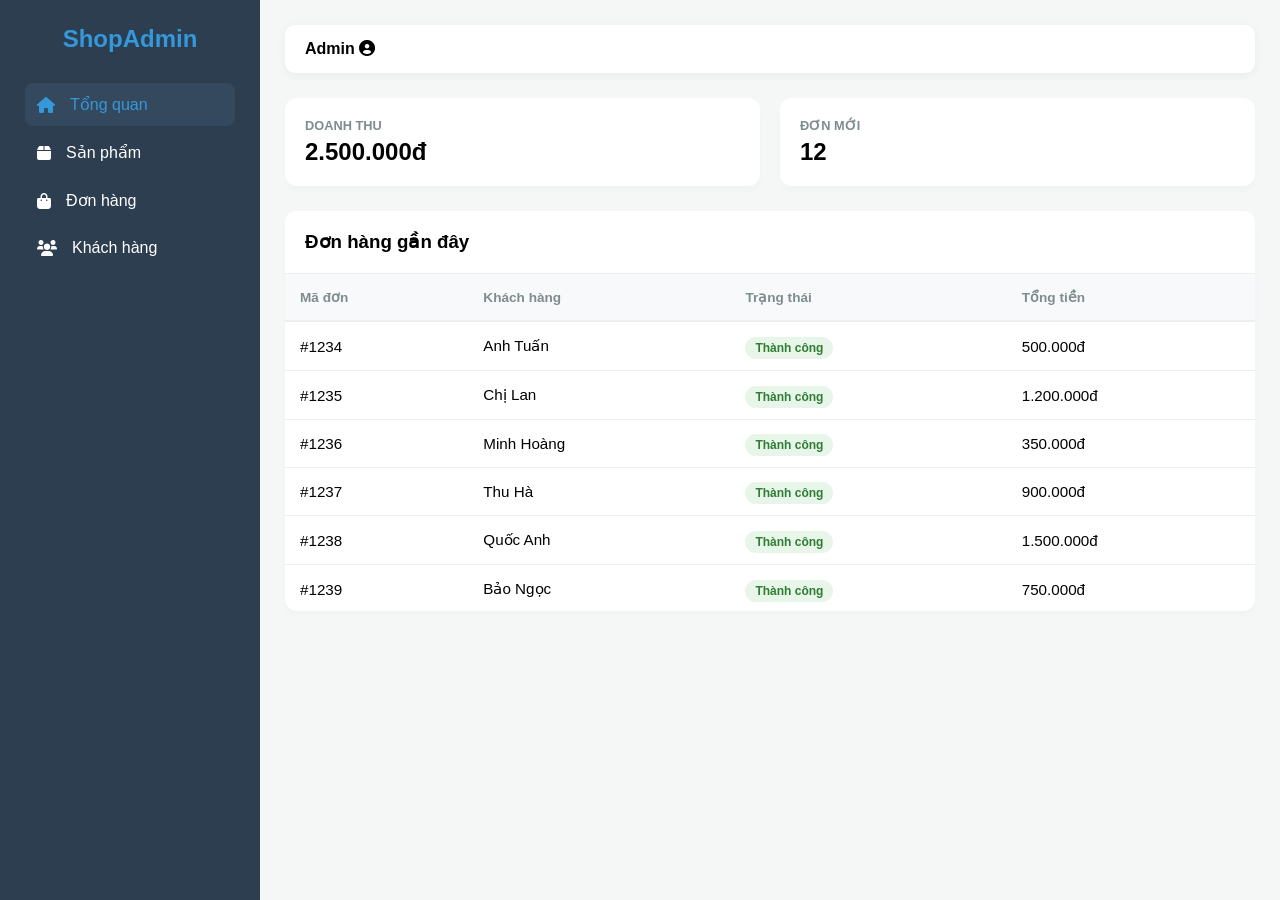
==== app/index.html @ 5c69fbc1 "Initial commit" ====
<!DOCTYPE html>
<html lang="vi">
<head>
  <meta charset="UTF-8">
  <meta name="viewport" content="width=device-width, initial-scale=1.0">
  <title>Quản Lý Cửa Hàng - Fixed Header Table</title>
  <link rel="stylesheet" href="https://cdnjs.cloudflare.com/ajax/libs/font-awesome/6.0.0/css/all.min.css">
  <style>
      :root {
          --primary-color: #3498db;
          --dark-color: #2c3e50;
          --bg-color: #f4f7f6;
          --white: #ffffff;
          --sidebar-width: 260px;
      }

      * { margin: 0; padding: 0; box-sizing: border-box; font-family: 'Segoe UI', sans-serif; }
      body { background-color: var(--bg-color); overflow-x: hidden; }

      .container { display: flex; min-height: 100vh; }

      /* Sidebar */
      .sidebar {
          width: var(--sidebar-width); background: var(--dark-color); color: white;
          padding: 25px; position: fixed; height: 100vh; left: 0; z-index: 1000; transition: 0.3s;
      }
      .sidebar h2 { margin-bottom: 30px; text-align: center; color: var(--primary-color); }
      .sidebar ul { list-style: none; }
      .sidebar ul li { padding: 12px; cursor: pointer; border-radius: 8px; margin-bottom: 5px; display: flex; align-items: center; }
      .sidebar ul li i { margin-right: 15px; }
      .sidebar ul li.active { background: #34495e; color: var(--primary-color); }

      /* Main Content */
      .main-content { flex: 1; margin-left: var(--sidebar-width); padding: 25px; width: 100%; transition: 0.3s; }

      header {
          display: flex; justify-content: space-between; align-items: center;
          background: var(--white); padding: 15px 20px; border-radius: 10px; margin-bottom: 25px;
          box-shadow: 0 2px 10px rgba(0,0,0,0.05);
      }

      .menu-btn { display: none; background: none; border: none; font-size: 1.4rem; cursor: pointer; }

      /* Stats Grid */
      .stats { display: grid; grid-template-columns: repeat(auto-fit, minmax(200px, 1fr)); gap: 20px; margin-bottom: 25px; }
      .card { background: var(--white); padding: 20px; border-radius: 12px; box-shadow: 0 4px 6px rgba(0,0,0,0.02); }
      .card h3 { font-size: 0.8rem; color: #7f8c8d; text-transform: uppercase; }
      .card p { font-size: 1.5rem; font-weight: bold; margin-top: 5px; }

      /* --- PHẦN FIX: TABLE CONTAINER --- */
      .table-section {
          background: var(--white);
          border-radius: 12px;
          box-shadow: 0 4px 6px rgba(0,0,0,0.02);
          display: flex;
          flex-direction: column;
          max-height: 400px; /* Giới hạn chiều cao để thấy hiệu ứng cuộn */
      }

      .table-title {
          padding: 20px;
          background: var(--white);
          border-radius: 12px 12px 0 0;
          border-bottom: 1px solid #eee;
          position: sticky;
          top: 0;
          z-index: 10;
      }

      .table-wrapper {
          overflow-y: auto; /* Cuộn dọc cho dữ liệu */
          overflow-x: auto; /* Cuộn ngang cho mobile */
          flex: 1;
      }

      table { width: 100%; border-collapse: collapse; min-width: 600px; }

      /* Sticky Header cho Table */
      thead th {
          position: sticky;
          top: 0; /* Dính vào top của table-wrapper */
          background: #f8f9fa;
          z-index: 5;
          padding: 15px;
          text-align: left;
          color: #7f8c8d;
          font-size: 0.85rem;
          border-bottom: 2px solid #eee;
      }

      td { padding: 15px; border-bottom: 1px solid #eee; font-size: 0.95rem; }
      .status { padding: 4px 10px; border-radius: 20px; font-size: 0.75rem; background: #e8f5e9; color: #2e7d32; font-weight: bold; }

      /* Mobile Responsive */
      @media (max-width: 992px) {
          .sidebar { left: -100%; }
          .sidebar.active { left: 0; }
          .main-content { margin-left: 0; }
          .menu-btn { display: block; }
      }

      @media (max-width: 600px) {
          .stats { grid-template-columns: repeat(2, 1fr); }
          .table-section { max-height: 500px; } /* Tăng chiều cao trên mobile */
      }

      .overlay { display: none; position: fixed; top: 0; left: 0; width: 100%; height: 100%; background: rgba(0,0,0,0.5); z-index: 999; }
      .overlay.active { display: block; }
  </style>
</head>
<body>

<div class="overlay" id="overlay"></div>

<div class="container">
  <aside class="sidebar" id="sidebar">
    <h2>ShopAdmin</h2>
    <ul>
      <li class="active"><i class="fas fa-home"></i> Tổng quan</li>
      <li><i class="fas fa-box"></i> Sản phẩm</li>
      <li><i class="fas fa-shopping-bag"></i> Đơn hàng</li>
      <li><i class="fas fa-users"></i> Khách hàng</li>
    </ul>
  </aside>

  <main class="main-content">
    <header>
      <button class="menu-btn" id="menuToggle"><i class="fas fa-bars"></i></button>
      <div class="user"><strong>Admin</strong> <i class="fas fa-user-circle"></i></div>
    </header>

    <section class="stats">
      <div class="card"><h3>Doanh thu</h3><p>2.500.000đ</p></div>
      <div class="card"><h3>Đơn mới</h3><p>12</p></div>
    </section>

    <section class="table-section">
      <div class="table-title">
        <h3>Đơn hàng gần đây</h3>
      </div>
      <div class="table-wrapper">
        <table>
          <thead>
          <tr>
            <th>Mã đơn</th>
            <th>Khách hàng</th>
            <th>Trạng thái</th>
            <th>Tổng tiền</th>
          </tr>
          </thead>
          <tbody>
          <tr><td>#1234</td><td>Anh Tuấn</td><td><span class="status">Thành công</span></td><td>500.000đ</td></tr>
          <tr><td>#1235</td><td>Chị Lan</td><td><span class="status">Thành công</span></td><td>1.200.000đ</td></tr>
          <tr><td>#1236</td><td>Minh Hoàng</td><td><span class="status">Thành công</span></td><td>350.000đ</td></tr>
          <tr><td>#1237</td><td>Thu Hà</td><td><span class="status">Thành công</span></td><td>900.000đ</td></tr>
          <tr><td>#1238</td><td>Quốc Anh</td><td><span class="status">Thành công</span></td><td>1.500.000đ</td></tr>
          <tr><td>#1239</td><td>Bảo Ngọc</td><td><span class="status">Thành công</span></td><td>750.000đ</td></tr>
          <tr><td>#1240</td><td>Hữu Thắng</td><td><span class="status">Thành công</span></td><td>2.100.000đ</td></tr>
          <tr><td>#1241</td><td>Thanh Trúc</td><td><span class="status">Thành công</span></td><td>480.000đ</td></tr>
          </tbody>
        </table>
      </div>
    </section>
  </main>
</div>

<script>
  const menuToggle = document.getElementById('menuToggle');
  const sidebar = document.getElementById('sidebar');
  const overlay = document.getElementById('overlay');

  function toggleMenu() {
    sidebar.classList.toggle('active');
    overlay.classList.toggle('active');
  }

  menuToggle.addEventListener('click', toggleMenu);
  overlay.addEventListener('click', toggleMenu);
</script>
</body>
</html>
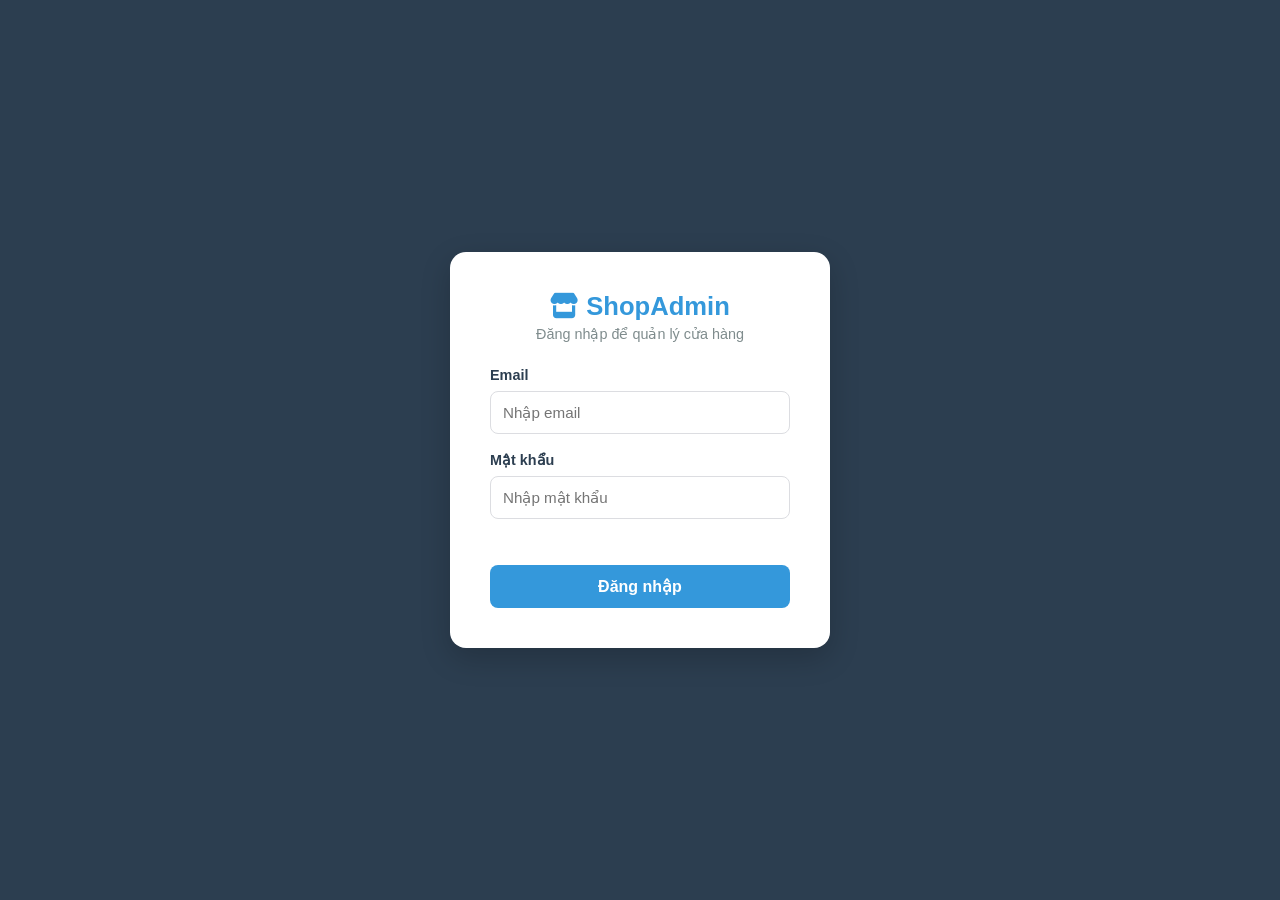
==== commit e9bee322: "Add login and customer" ====
--- a/app/index.html
+++ b/app/index.html
@@ -1,137 +1,31 @@
 <!DOCTYPE html>
 <html lang="vi">
 <head>
-  <meta charset="UTF-8">
-  <meta name="viewport" content="width=device-width, initial-scale=1.0">
-  <title>Quản Lý Cửa Hàng - Fixed Header Table</title>
-  <link rel="stylesheet" href="https://cdnjs.cloudflare.com/ajax/libs/font-awesome/6.0.0/css/all.min.css">
-  <style>
-      :root {
-          --primary-color: #3498db;
-          --dark-color: #2c3e50;
-          --bg-color: #f4f7f6;
-          --white: #ffffff;
-          --sidebar-width: 260px;
-      }
-
-      * { margin: 0; padding: 0; box-sizing: border-box; font-family: 'Segoe UI', sans-serif; }
-      body { background-color: var(--bg-color); overflow-x: hidden; }
-
-      .container { display: flex; min-height: 100vh; }
-
-      /* Sidebar */
-      .sidebar {
-          width: var(--sidebar-width); background: var(--dark-color); color: white;
-          padding: 25px; position: fixed; height: 100vh; left: 0; z-index: 1000; transition: 0.3s;
-      }
-      .sidebar h2 { margin-bottom: 30px; text-align: center; color: var(--primary-color); }
-      .sidebar ul { list-style: none; }
-      .sidebar ul li { padding: 12px; cursor: pointer; border-radius: 8px; margin-bottom: 5px; display: flex; align-items: center; }
-      .sidebar ul li i { margin-right: 15px; }
-      .sidebar ul li.active { background: #34495e; color: var(--primary-color); }
-
-      /* Main Content */
-      .main-content { flex: 1; margin-left: var(--sidebar-width); padding: 25px; width: 100%; transition: 0.3s; }
-
-      header {
-          display: flex; justify-content: space-between; align-items: center;
-          background: var(--white); padding: 15px 20px; border-radius: 10px; margin-bottom: 25px;
-          box-shadow: 0 2px 10px rgba(0,0,0,0.05);
-      }
-
-      .menu-btn { display: none; background: none; border: none; font-size: 1.4rem; cursor: pointer; }
-
-      /* Stats Grid */
-      .stats { display: grid; grid-template-columns: repeat(auto-fit, minmax(200px, 1fr)); gap: 20px; margin-bottom: 25px; }
-      .card { background: var(--white); padding: 20px; border-radius: 12px; box-shadow: 0 4px 6px rgba(0,0,0,0.02); }
-      .card h3 { font-size: 0.8rem; color: #7f8c8d; text-transform: uppercase; }
-      .card p { font-size: 1.5rem; font-weight: bold; margin-top: 5px; }
-
-      /* --- PHẦN FIX: TABLE CONTAINER --- */
-      .table-section {
-          background: var(--white);
-          border-radius: 12px;
-          box-shadow: 0 4px 6px rgba(0,0,0,0.02);
-          display: flex;
-          flex-direction: column;
-          max-height: 400px; /* Giới hạn chiều cao để thấy hiệu ứng cuộn */
-      }
-
-      .table-title {
-          padding: 20px;
-          background: var(--white);
-          border-radius: 12px 12px 0 0;
-          border-bottom: 1px solid #eee;
-          position: sticky;
-          top: 0;
-          z-index: 10;
-      }
-
-      .table-wrapper {
-          overflow-y: auto; /* Cuộn dọc cho dữ liệu */
-          overflow-x: auto; /* Cuộn ngang cho mobile */
-          flex: 1;
-      }
-
-      table { width: 100%; border-collapse: collapse; min-width: 600px; }
-
-      /* Sticky Header cho Table */
-      thead th {
-          position: sticky;
-          top: 0; /* Dính vào top của table-wrapper */
-          background: #f8f9fa;
-          z-index: 5;
-          padding: 15px;
-          text-align: left;
-          color: #7f8c8d;
-          font-size: 0.85rem;
-          border-bottom: 2px solid #eee;
-      }
-
-      td { padding: 15px; border-bottom: 1px solid #eee; font-size: 0.95rem; }
-      .status { padding: 4px 10px; border-radius: 20px; font-size: 0.75rem; background: #e8f5e9; color: #2e7d32; font-weight: bold; }
-
-      /* Mobile Responsive */
-      @media (max-width: 992px) {
-          .sidebar { left: -100%; }
-          .sidebar.active { left: 0; }
-          .main-content { margin-left: 0; }
-          .menu-btn { display: block; }
-      }
-
-      @media (max-width: 600px) {
-          .stats { grid-template-columns: repeat(2, 1fr); }
-          .table-section { max-height: 500px; } /* Tăng chiều cao trên mobile */
-      }
-
-      .overlay { display: none; position: fixed; top: 0; left: 0; width: 100%; height: 100%; background: rgba(0,0,0,0.5); z-index: 999; }
-      .overlay.active { display: block; }
-  </style>
+  <meta charset="UTF-8" />
+  <meta name="viewport" content="width=device-width, initial-scale=1.0" />
+  <title>Tổng quan | ShopAdmin</title>
+  <link rel="stylesheet" href="https://cdnjs.cloudflare.com/ajax/libs/font-awesome/6.0.0/css/all.min.css" />
+  <link rel="stylesheet" href="style.css" />
 </head>
 <body>
 
 <div class="overlay" id="overlay"></div>
 
 <div class="container">
-  <aside class="sidebar" id="sidebar">
-    <h2>ShopAdmin</h2>
-    <ul>
-      <li class="active"><i class="fas fa-home"></i> Tổng quan</li>
-      <li><i class="fas fa-box"></i> Sản phẩm</li>
-      <li><i class="fas fa-shopping-bag"></i> Đơn hàng</li>
-      <li><i class="fas fa-users"></i> Khách hàng</li>
-    </ul>
-  </aside>
+  <div id="sidebar-placeholder"></div>
 
   <main class="main-content">
     <header>
       <button class="menu-btn" id="menuToggle"><i class="fas fa-bars"></i></button>
+      <h2 style="margin:0;">Tổng quan</h2>
       <div class="user"><strong>Admin</strong> <i class="fas fa-user-circle"></i></div>
     </header>
 
     <section class="stats">
-      <div class="card"><h3>Doanh thu</h3><p>2.500.000đ</p></div>
-      <div class="card"><h3>Đơn mới</h3><p>12</p></div>
+      <div class="card"><h3>Tổng sản phẩm</h3><p id="statProducts">--</p></div>
+      <div class="card"><h3>Tổng khách hàng</h3><p id="statCustomers">--</p></div>
+      <div class="card"><h3>Tổng đơn hàng</h3><p id="statOrders">--</p></div>
+      <div class="card"><h3>Doanh thu (đơn hoàn thành)</h3><p id="statRevenue">--</p></div>
     </section>
 
     <section class="table-section">
@@ -148,15 +42,8 @@
             <th>Tổng tiền</th>
           </tr>
           </thead>
-          <tbody>
-          <tr><td>#1234</td><td>Anh Tuấn</td><td><span class="status">Thành công</span></td><td>500.000đ</td></tr>
-          <tr><td>#1235</td><td>Chị Lan</td><td><span class="status">Thành công</span></td><td>1.200.000đ</td></tr>
-          <tr><td>#1236</td><td>Minh Hoàng</td><td><span class="status">Thành công</span></td><td>350.000đ</td></tr>
-          <tr><td>#1237</td><td>Thu Hà</td><td><span class="status">Thành công</span></td><td>900.000đ</td></tr>
-          <tr><td>#1238</td><td>Quốc Anh</td><td><span class="status">Thành công</span></td><td>1.500.000đ</td></tr>
-          <tr><td>#1239</td><td>Bảo Ngọc</td><td><span class="status">Thành công</span></td><td>750.000đ</td></tr>
-          <tr><td>#1240</td><td>Hữu Thắng</td><td><span class="status">Thành công</span></td><td>2.100.000đ</td></tr>
-          <tr><td>#1241</td><td>Thanh Trúc</td><td><span class="status">Thành công</span></td><td>480.000đ</td></tr>
+          <tbody id="recentOrdersBody">
+          <tr><td colspan="4" class="loading-state">Đang tải dữ liệu...</td></tr>
           </tbody>
         </table>
       </div>
@@ -164,18 +51,9 @@
   </main>
 </div>
 
-<script>
-  const menuToggle = document.getElementById('menuToggle');
-  const sidebar = document.getElementById('sidebar');
-  const overlay = document.getElementById('overlay');
-
-  function toggleMenu() {
-    sidebar.classList.toggle('active');
-    overlay.classList.toggle('active');
-  }
-
-  menuToggle.addEventListener('click', toggleMenu);
-  overlay.addEventListener('click', toggleMenu);
-</script>
+<script src="auth.js"></script>
+<script src="api.js"></script>
+<script src="sidebar.js"></script>
+<script src="dashboard.js"></script>
 </body>
 </html>
--- a/app/style.css
+++ b/app/style.css
@@ -0,0 +1,106 @@
+:root {
+    --primary-color: #3498db;
+    --dark-color: #2c3e50;
+    --bg-color: #f4f7f6;
+    --success: #27ae60;
+    --danger: #e74c3c;
+    --warning: #f1c40f;
+}
+
+* { margin: 0; padding: 0; box-sizing: border-box; font-family: 'Segoe UI', sans-serif; }
+body { background-color: var(--bg-color); }
+
+.container { display: flex; min-height: 100vh; }
+
+/* Sidebar tương tự Home */
+.sidebar { width: 260px; background: var(--dark-color); color: white; padding: 25px; transition: 0.3s; }
+.sidebar h2 { margin-bottom: 40px; text-align: center; color: var(--primary-color); letter-spacing: 1px; }
+.sidebar ul { list-style: none; }
+.sidebar ul li { padding: 15px; cursor: pointer; border-radius: 8px; margin-bottom: 5px; transition: 0.3s; color: #ecf0f1; }
+.sidebar ul li:hover, .sidebar ul li.active { background: #34495e; color: var(--primary-color); }
+.sidebar ul li i { margin-right: 12px; width: 20px; }
+
+/* Main Area */
+.main-content { flex: 1; padding: 30px; }
+header {
+    display: flex; justify-content: space-between; align-items: center;
+    background: white; padding: 15px 25px; border-radius: 12px; margin-bottom: 30px;
+    box-shadow: 0 2px 10px rgba(0,0,0,0.05);
+}
+
+.search-bar input { padding: 10px 20px; width: 350px; border: 1px solid #ddd; border-radius: 25px; outline: none; }
+
+/* Stats */
+.stats { display: grid; grid-template-columns: repeat(3, 1fr); gap: 20px; margin-bottom: 30px; }
+.card { background: white; padding: 25px; border-radius: 12px; box-shadow: 0 4px 6px rgba(0,0,0,0.05); text-align: left; border-left: 5px solid var(--primary-color); }
+.card h3 { font-size: 0.9rem; color: #7f8c8d; text-transform: uppercase; margin-bottom: 10px; }
+.card p { font-size: 1.8rem; font-weight: bold; color: var(--dark-color); }
+
+/* Table Section */
+.table-container { background: white; padding: 25px; border-radius: 12px; box-shadow: 0 4px 6px rgba(0,0,0,0.05); }
+.table-header { display: flex; justify-content: space-between; align-items: center; margin-bottom: 20px; }
+table { width: 100%; border-collapse: collapse; }
+th { text-align: left; padding: 15px; background: #f8f9fa; color: #666; font-size: 0.9rem; }
+td { padding: 15px; border-bottom: 1px solid #eee; vertical-align: middle; }
+
+.img-thumb { width: 45px; height: 45px; border-radius: 8px; object-fit: cover; }
+.stock-low { color: var(--danger); font-weight: bold; }
+
+/* Buttons */
+.btn-add { background: var(--success); color: white; border: none; padding: 10px 20px; border-radius: 8px; cursor: pointer; font-weight: 600; }
+.btn-icon { border: none; padding: 8px; border-radius: 5px; cursor: pointer; margin-right: 5px; transition: 0.2s; }
+.edit { background: #ebf5fb; color: var(--primary-color); }
+.delete { background: #fdedec; color: var(--danger); }
+.btn-icon:hover { opacity: 0.7; }
+
+/* Modal đơn giản */
+.modal { display: none; position: fixed; top: 0; left: 0; width: 100%; height: 100%; background: rgba(0,0,0,0.5); justify-content: center; align-items: center; }
+.modal-content { background: white; padding: 30px; border-radius: 12px; width: 400px; }
+.modal-content input { width: 100%; padding: 10px; margin: 10px 0; border: 1px solid #ddd; border-radius: 5px; }
+.modal-buttons { display: flex; justify-content: flex-end; gap: 10px; margin-top: 20px; }
+.btn-cancel { background: #bdc3c7; border: none; padding: 10px; border-radius: 5px; cursor: pointer; }
+
+.sidebar-footer { margin-top: auto; padding-top: 15px; border-top: 1px solid #34495e; }
+.btn-logout {
+    width: 100%; background: none; border: 1px solid #e74c3c; color: #e74c3c;
+    padding: 10px; border-radius: 8px; cursor: pointer; font-weight: 600;
+    display: flex; align-items: center; justify-content: center; gap: 8px; transition: 0.2s;
+}
+.btn-logout:hover { background: #e74c3c; color: white; }
+.sidebar { display: flex; flex-direction: column; }
+.sidebar ul { flex: 1; }
+.sidebar ul li a { display: flex; align-items: center; width: 100%; color: inherit; text-decoration: none; }
+
+.badge { padding: 6px 12px; border-radius: 20px; font-size: 0.75rem; font-weight: bold; text-transform: uppercase; display: inline-block; }
+.badge.pending { background: #fff3e0; color: #e67e22; }
+.badge.delivering { background: #e1f5fe; color: #0288d1; }
+.badge.done { background: #e8f5e9; color: #27ae60; }
+.badge.cancel { background: #ffebee; color: #c0392b; }
+
+.modal {
+    display: none; position: fixed; top: 0; left: 0; width: 100%; height: 100%;
+    background: rgba(0,0,0,0.5); justify-content: center; align-items: center; z-index: 2000;
+}
+.modal.active { display: flex; }
+.modal-content { background: white; padding: 30px; border-radius: 12px; width: 400px; max-width: 90%; }
+.modal-content h3 { margin-bottom: 10px; }
+.modal-content p { color: #555; margin-bottom: 20px; }
+.modal-buttons { display: flex; justify-content: flex-end; gap: 10px; margin-top: 20px; }
+
+.form-group { margin-bottom: 20px; }
+.form-group label { display: block; margin-bottom: 8px; font-weight: 600; font-size: 0.9rem; }
+.form-group input, .form-group select, .form-group textarea {
+    width: 100%; padding: 12px; border: 1px solid #dcdde1; border-radius: 8px; outline: none; transition: 0.3s; font-size: 0.95rem;
+}
+.form-group input:focus, .form-group select:focus, .form-group textarea:focus { border-color: #3498db; }
+.form-row { display: grid; grid-template-columns: 1fr 1fr; gap: 20px; }
+.form-footer { margin-top: 20px; display: flex; justify-content: flex-end; gap: 15px; padding: 20px; background: white; border-radius: 12px; }
+.btn { padding: 10px 20px; border-radius: 8px; border: none; font-weight: 600; cursor: pointer; font-size: 0.95rem; text-decoration: none; display: inline-flex; align-items: center; gap: 8px; }
+.btn-save { background: #27ae60; color: white; }
+.btn-back { color: #7f8c8d; font-weight: 500; }
+
+.empty-state, .loading-state { text-align: center; padding: 40px; color: #95a5a6; }
+
+@media (max-width: 992px) {
+    .form-row { grid-template-columns: 1fr; }
+}
